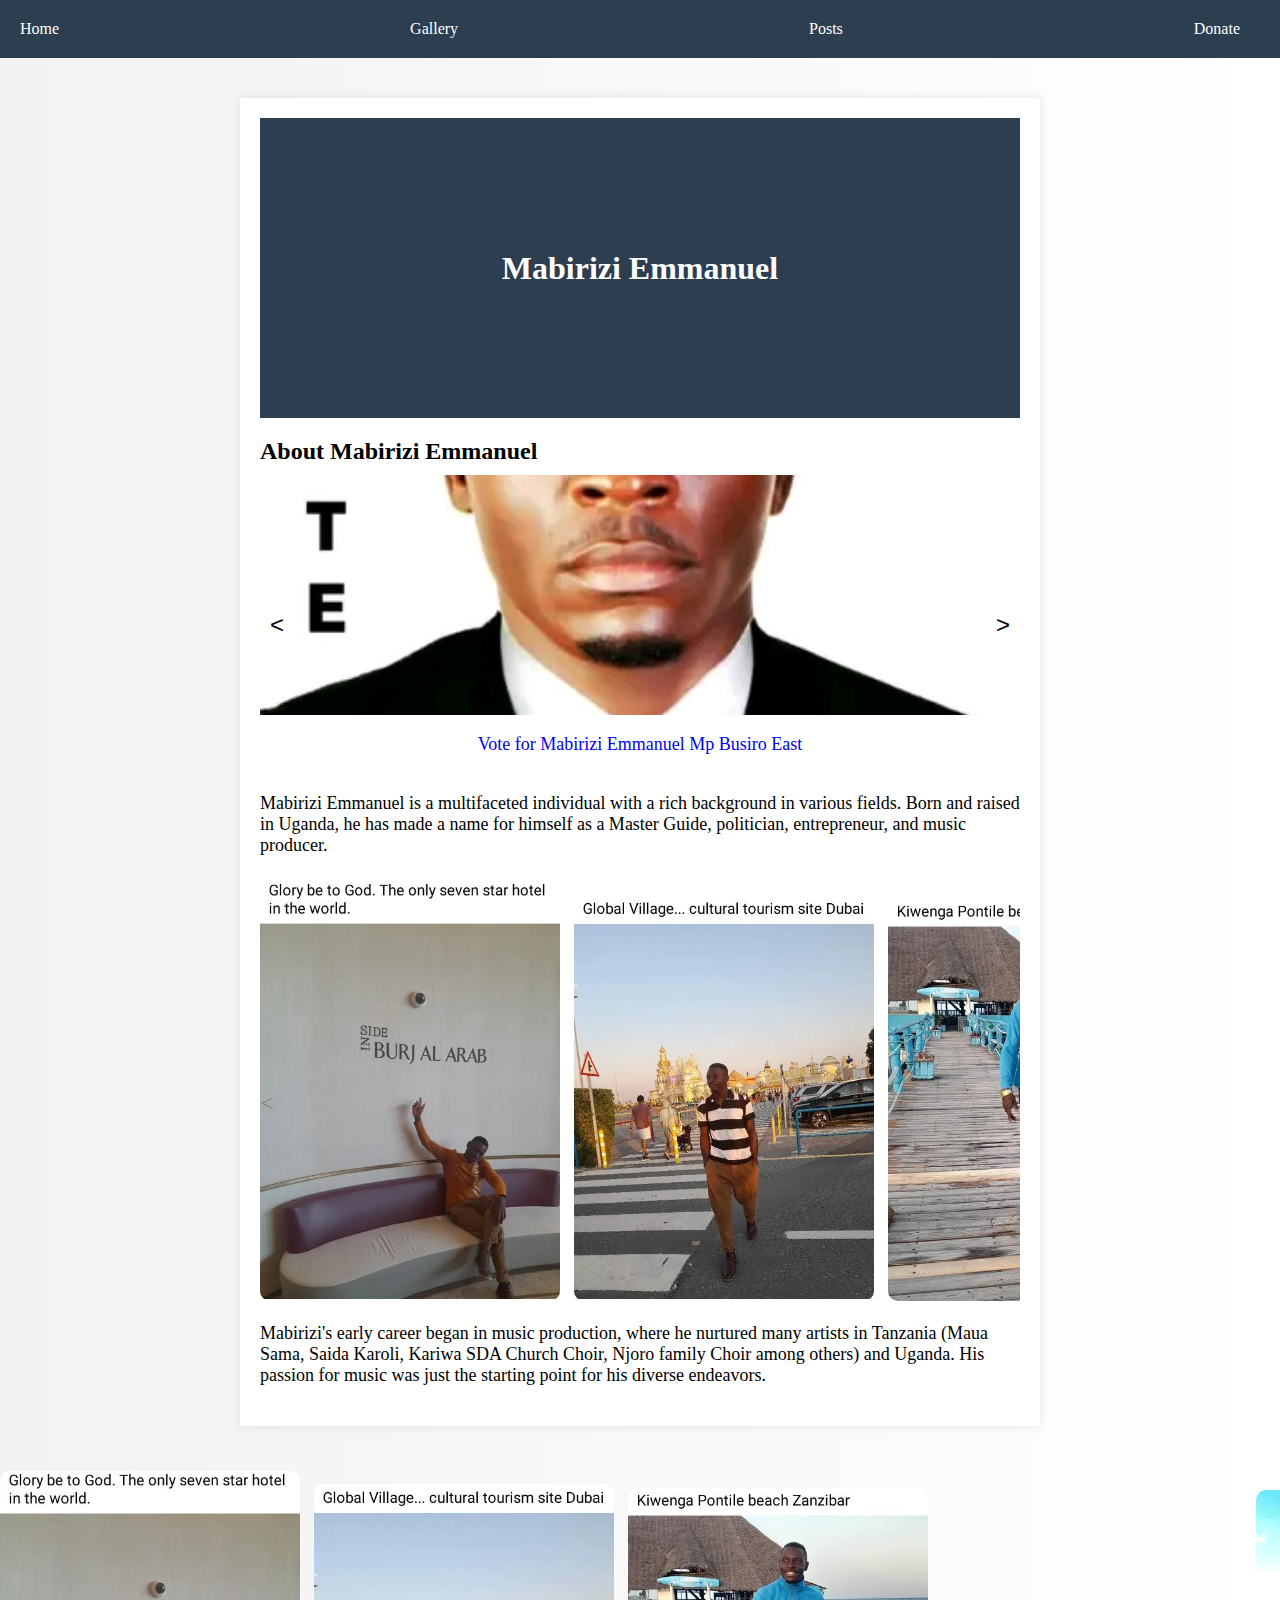
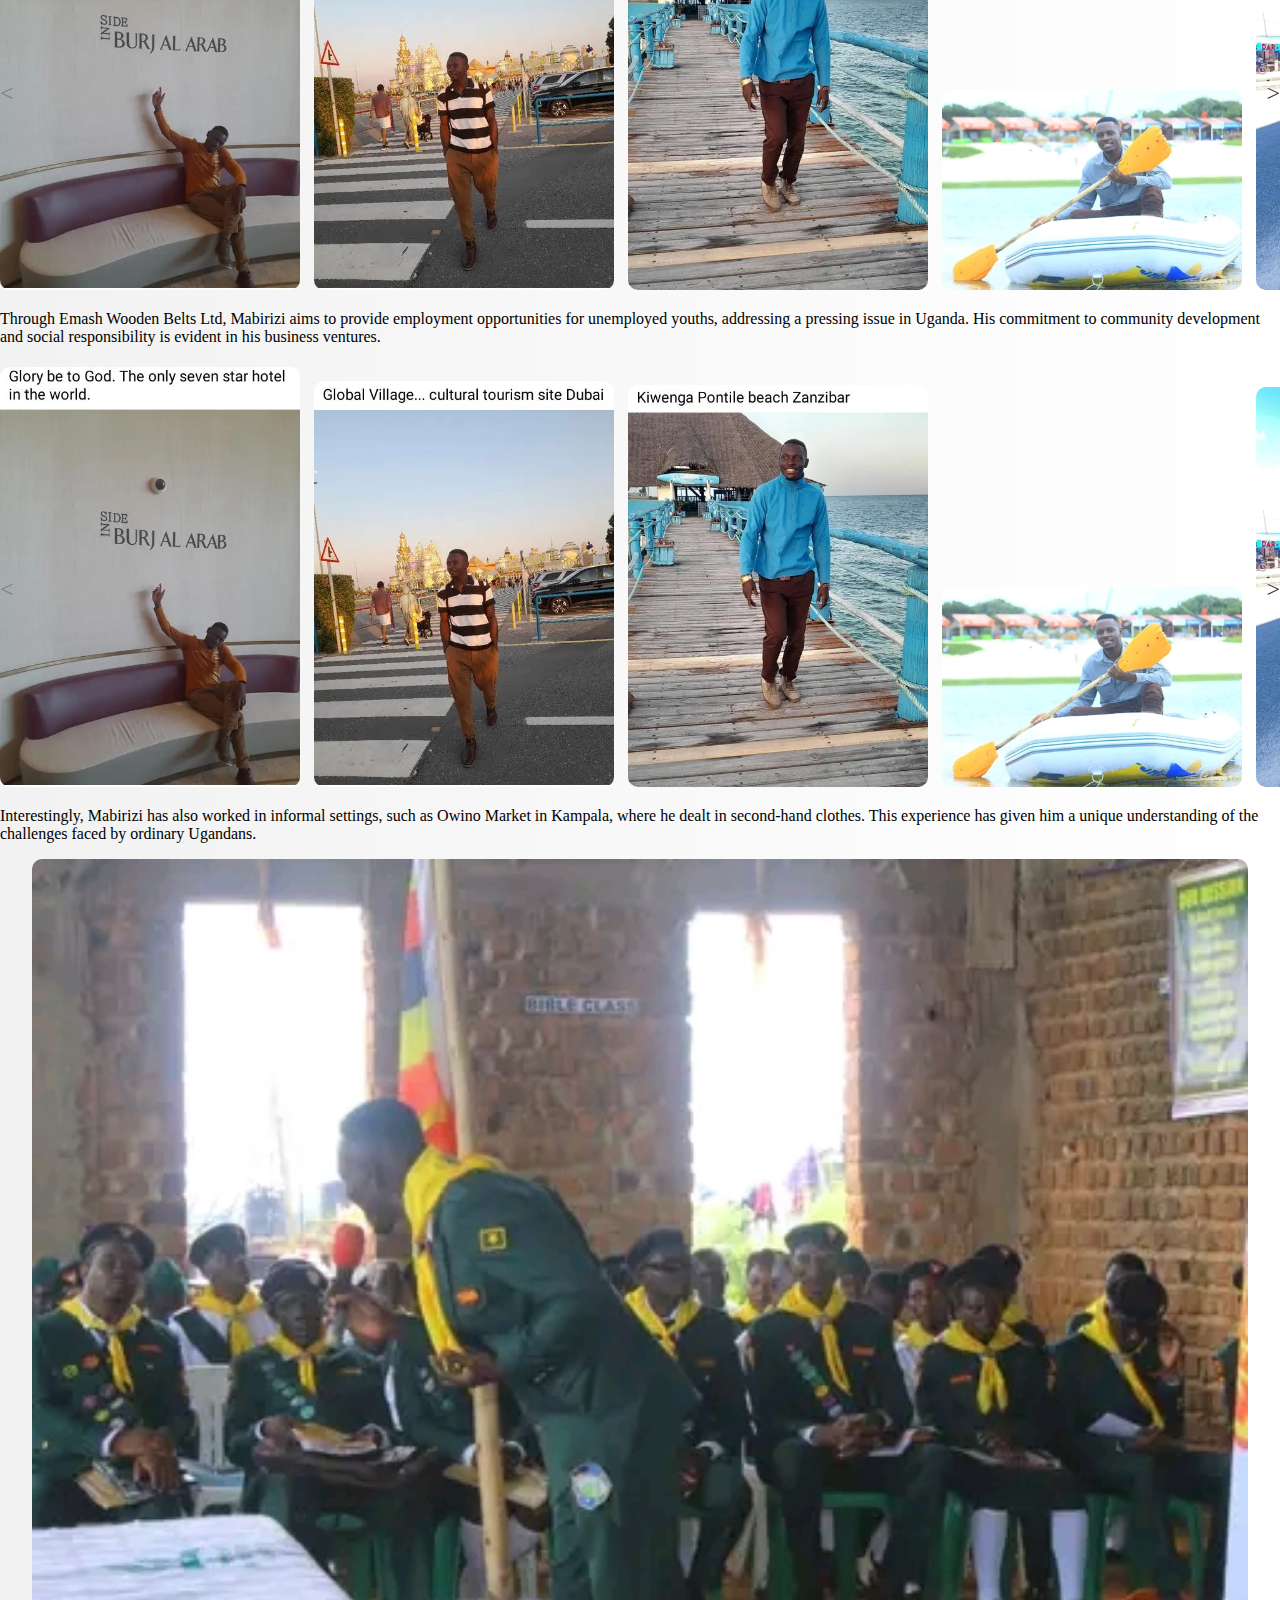
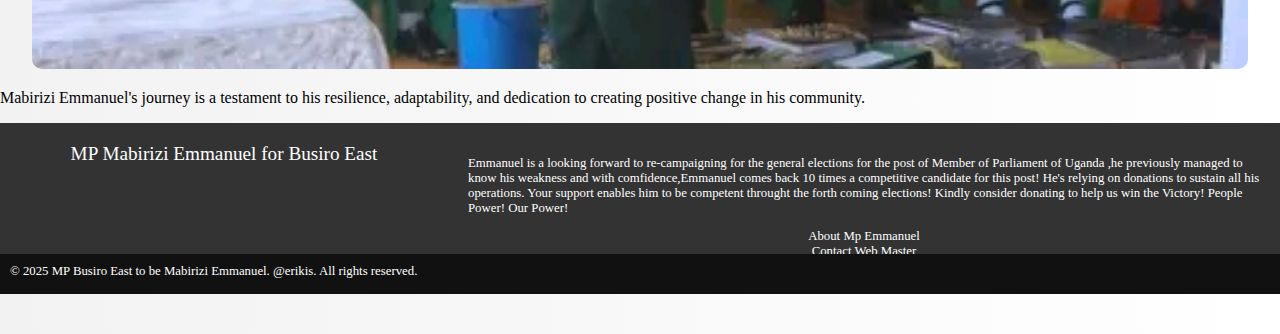
==== aboutEma.html @ 76df87b8 "Add files via upload" ====
<!DOCTYPE html>
<html lang="en">
<head>
    <meta charset="UTF-8">
    <meta name="viewport" content="width=device-width, initial-scale=1.0">
    <title>Mabirizi Emmanuel | About</title>
    <link rel="stylesheet" href="https://fonts.googleapis.com/css?family=Open+Sans:300,400,600,700&display=swap">
    <link rel="stylesheet" href="https://cdnjs.cloudflare.com/ajax/libs/animate.css/4.1.1/animate.min.css"/>

    <style>
      *{box-sizing:border-box;}
      
.container {
max-width: 800px;
margin: 40px auto;
padding: 20px;
background-color: #fff;
box-shadow: 0 0 10px rgba(0, 0, 0, 0.1);
}
body {

font-family: 'Merriweather', serif;
margin: 0;
padding: 0;
background-image: linear-gradient(to right, #f2f2f2, #fff);
}



.breadcrumbs {
  background-color: #2c3e50;
list-style: none;
margin: 0;
padding: 0;
display: flex;
justify-content: space-between;
padding:20px;
}

.breadcrumbs li {
margin-right: 20px;
}

.breadcrumbs a {
color: #fff;
text-decoration: none;
}

.header {
  background-color: #2c3e50;
color: #fff;
padding: 10px;
text-align: center;
background-size: 80% 20px 0px;
height: 300px;
display: flex;
justify-content: center;
align-items: center;
color: #fff;
}

.about-section {
margin-top: 20px;
}

.about-section h2 {
font-size: 24px;
font-weight: 600;
margin-bottom: 10px;
}

.about-section p {
font-size: 18px;
font-weight: 400;
margin-bottom: 20px;
}

.img-container {
text-align: center;
margin-bottom: 10px;
}

.img-container img {
width: 95%;
height: 80%;
border-radius: 10px;
}
/* Scrollable img*/
.image-gallery {
position: relative;
overflow-x: auto;
white-space: nowrap;
}

.gallery-wrapper {
display: inline-block;
}

.gallery-wrapper img {
width: 300px;
height: auto;
margin-right: 10px;
border-radius: 10px;
}

.gallery-arrows {
position: absolute;
top: 50%;
transform: translateY(-50%);
width: 100%;
}

.arrow {
  color:;
position: absolute;
font-size: 24px;
cursor: pointer;
}

.left-arrow {
left: 0;
color:grey;
}

.right-arrow {
right: 0;
color:#333;
}

  .carousel-container {
position: relative;
width: 100%;
height: 300px;
overflow: hidden;
}

.carousel {
position: absolute;
top: 0;
left: 0;
width: 100%;
height: 100%;
}

.carousel-item {
position: absolute;
top: 0;
left: 100%;
width: 100%;
height: 100%;
transition: left 1s;
}

.carousel-item img {
width: 100%;
height: 80%;
object-fit: cover;
}

.carousel-item a {
text-decoration: none;
color: blue;
}

.carousel-item p {
position: absolute;
bottom: 0;
width: 100%;
text-align: center;
}

.carousel-item.active {
left: 0;
}

.carousel-nav {
position: absolute;
top: 50%;
transform: translateY(-50%);
width: 100%;
display: flex;
justify-content: space-between;
}

.prev-btn, .next-btn {
background-color: transparent;
border: none;
cursor: pointer;
font-size: 24px;
padding: 10px;
}

.prev-btn:hover, .next-btn:hover {
background-color: rgba(0, 0, 0, 0.2);
}
    /*footer styling */
    footer {
      color: #fff;
      background: #333;
      position: relative; /* required to position the copyright at the bottom */
      font-size: 80%;
      width: 100%;
    }
    .footer-copyright {
      width: 100%;
      height: 40px;
      background: #111;
      /* positions the copyright at the bottom of the footer */
      padding: 10px;
      position: absolute;
      bottom: 0px;
      left: 0px;
    }
    .footer-body {
      margin-bottom: 40px;
    }
      /* the clearfix hack */
    .footer-body::after {
      content: "";
      display: block;
      clear: both;
    }
    /* float the divs */
    .footer-body > div {
      float: left;
      padding: 20px;
    }
    /* sets the width of the first column */
    .footer-body > div:first-child {
      font-size: 150%;
      width: 35%;
      text-align: center;
    }
    /* sets the width of the second column */
    .footer-body > div:last-child {
      width: 65%;
    }
    .footer-body ul {
      list-style-type: none;
      margin: 0px;
      padding: 0px;
      text-align: center;
      
    }
    .footer-body li > a {
      color: white;
      text-decoration: none;
      margin-bottom: 7px;
    }
    </style>
</head>
<body>
  <nav class="top-nav">
<ul class="breadcrumbs">
<li><a href="index.html">Home</a></li>
<li><a href="gallery.html">Gallery</a></li>
<li><a href="index.html#social">Posts</a></li>
<li><a href="donate.html">Donate</a></li>
</ul>
</nav>
    <div class="container">
        <div class="header">
            <h1 class="animate__animated animate__fadeInDown">Mabirizi Emmanuel</h1>
        </div>
        <div class="about-section">
            <h2 class="animate__animated animate__fadeInLeft">About Mabirizi Emmanuel</h2>
          
<!-- Choir audio Carousel images -->


<div class="carousel-container home">
<div class="carousel">
<div class="carousel-item">
<a href="#Vote" target="_blank">
<img src="profile-pic.jpg" alt="Image 1">
<p>Vote for Mabirizi Emmanuel Mp Busiro East</p>
</a>
</div>

<div class="carousel-item">
<a href="(link unavailable)" target="_blank">
<img src="bobiwne.jpg" alt="Image 3">
<p></p>
</a>
</div>
<div class="carousel-item">
<a href="(link unavailable)" target="_blank">
<img src="politicalwarfare2.jpg" alt="Image 2">
<p>Mp Emmanuel; the determined fighter of equality and freedom</p>
</a>
</div>

<div class="carousel-item">
<a href="(link unavailable)" target="_blank">
<img src="politicalwarfare.jpg" alt="Image 3">
<p>Uganda needs leaders like you!</p>
</a>
</div>
<div class="carousel-item">
<a href="(link unavailable)" target="_blank">
<img src="fundraising.jpg" alt="Image 4">
<p>Fundraising Launch</p>
</a>
</div>
<div class="carousel-item">
<a href="(link unavailable)" target="_blank">
<img src="tour (2).jpg" alt="Image 5">
<p>Social life and Tours</p>
</a>
</div>
<div class="carousel-item">
<a href="(link unavailable)" target="_blank">
<img src="tour (3).jpg" alt="Image 6">
<p>On a Research Tour for Environmental user-friendly practices</p>
</a>
</div>
<div class="carousel-item">
<a href="(link unavailable)" target="_blank">
<img src="tour (4).jpg" alt="Image 7">
</a>
</div>

<div class="carousel-item">
<a href="(link unavailable)" target="_blank">
<img src="emashbelts.jpg" alt="Image 2">
<p>Uganda's Youths Empowerment Projects</p>
</a>
</div>

<div class="carousel-item">
<a href="#omwoyoWamagezi" target="_blank">
<img src="tour (5).jpg" alt="Image 8">
<p>explore more...</p>
</a>
</div>
</div>
<div class="carousel-nav">
<button class="prev-btn">&lt;</button>
<button class="next-btn">&gt;</button>
</div>
</div>

            <p class="animate__animated animate__fadeInRight">Mabirizi Emmanuel is a multifaceted individual with a rich background in various fields. Born and raised in Uganda, he has made a name for himself as a Master Guide, politician, entrepreneur, and music producer.</p>

             <div class="image-gallery">
<div class="gallery-wrapper">
<img src="tour (1).jpg" alt="Tour 1">
<img src="tour (2).jpg" alt="Tour 2">
<img src="tour (3).jpg" alt="Tour 3">
<img src="tour (4).jpg" alt="Tour 3">
<img src="tour (5).jpg" alt="Tour 3">
<img src="tour (6).jpg" alt="Tour 3">
<img src="tour (7).jpg" alt="Tour 3">
<img src="profile-pic.jpg" alt="Tour 3">
</div>
<div class="gallery-arrows">
<div class="arrow left-arrow">&lt;</div>
<div class="arrow right-arrow">&gt;</div>
</div>
</div>
            <p class="animate__animated animate__fadeInUp">Mabirizi's early career began in music production, where he nurtured many artists in Tanzania (Maua Sama, Saida Karoli, Kariwa SDA Church Choir, Njoro family Choir among others) and Uganda. His passion for music was just the starting point for his diverse endeavors.</p>

                </div>
            </div>
            
            <div class="image-gallery">
<div class="gallery-wrapper">
<img src="tour (1).jpg" alt="Tour 1">
<img src="tour (2).jpg" alt="Tour 2">
<img src="tour (3).jpg" alt="Tour 3">
<img src="tour (4).jpg" alt="Tour 3">
<img src="tour (5).jpg" alt="Tour 3">
<img src="tour (6).jpg" alt="Tour 3">
<img src="tour (7).jpg" alt="Tour 3">
<img src="profile-pic.jpg" alt="Tour 3">
</div>
<div class="gallery-arrows">
<div class="arrow left-arrow">&lt;</div>
<div class="arrow right-arrow">&gt;</div>
</div>
</div>
            <p class="animate__animated animate__fadeInDown">Through Emash Wooden Belts Ltd, Mabirizi aims to provide employment opportunities for unemployed youths, addressing a pressing issue in Uganda. His commitment to community development and social responsibility is evident in his business ventures.</p>
            <div class="image-gallery">
<div class="gallery-wrapper">
<img src="tour (1).jpg" alt="Tour 1">
<img src="tour (2).jpg" alt="Tour 2">
<img src="tour (3).jpg" alt="Tour 3">
<img src="tour (4).jpg" alt="Tour 3">
<img src="tour (5).jpg" alt="Tour 3">
<img src="tour (6).jpg" alt="Tour 3">
<img src="tour (7).jpg" alt="Tour 3">
<img src="profile-pic.jpg" alt="Tour 3">
</div>
<div class="gallery-arrows">
<div class="arrow left-arrow">&lt;</div>
<div class="arrow right-arrow">&gt;</div>
</div>
</div>
            <p class="animate__animated animate__fadeInLeft">Interestingly, Mabirizi has also worked in informal settings, such as Owino Market in Kampala, where he dealt in second-hand clothes. This experience has given him a unique understanding of the challenges faced by ordinary Ugandans.</p>
            <div class="img-container">
                <img src="masterguide2.jpg" alt="Mabirizi Emmanuel">
            </div>
            <p class="animate__animated animate__fadeInRight">Mabirizi Emmanuel's journey is a testament to his resilience, adaptability, and dedication to creating positive change in his community.</p>
        </div>
    </div>
    
            <!-- footer 2 -->
<footer>
    <div class="footer-body">
      <div> MP Mabirizi Emmanuel for Busiro East </div>
      <div>
<p class="footer-info">Emmanuel is a looking forward to re-campaigning for the general elections for the post of Member of Parliament of Uganda ,he previously managed to know his weakness and with comfidence,Emmanuel comes back 10 times a competitive candidate for this post! He's relying on donations to sustain all his operations. Your support enables him to be competent throught the forth coming elections! Kindly consider donating to help us win the Victory!
 People Power! Our Power!</p>
        <ul>
          <li><a href="#about"> About Mp Emmanuel </a></li>
          <li><a href="whatsapp://send?phone=+256783101345&text=Hello, I really want you to design me a website and/ or an app!" target="_blank"> Contact Web Master</a></li>
          <li><a href='termsandconditions.html'> Terms & Conditions </a></li>

      </div>
    </div>
    <div class="footer-copyright">
      © 2025 MP Busiro East to be  Mabirizi Emmanuel.
      @erikis. All rights reserved.
    </div>
  </footer>
    <script>
 // Carousel 
 
    const carouselItems = document.querySelectorAll('.carousel-item');
const prevBtn = document.querySelector('.prev-btn');
const nextBtn = document.querySelector('.next-btn');

let currentSlide = 0;
let intervalId;

carouselItems[currentSlide].classList.add('active');

intervalId = setInterval(() => {
  carouselItems[currentSlide].classList.remove('active');
  currentSlide = (currentSlide + 1) % carouselItems.length;
  carouselItems[currentSlide].classList.add('active');
}, 3000);

prevBtn.addEventListener('click', () => {
  clearInterval(intervalId);
  carouselItems[currentSlide].classList.remove('active');
  currentSlide = (currentSlide - 1 + carouselItems.length) % carouselItems.length;
  carouselItems[currentSlide].classList.add('active');
  setTimeout(() => {
    intervalId = setInterval(() => {
      carouselItems[currentSlide].classList.remove('active');
      currentSlide = (currentSlide + 1) % carouselItems.length;
      carouselItems[currentSlide].classList.add('active');
    }, 3000);
  }, 1000);
});

nextBtn.addEventListener('click', () => {
  clearInterval(intervalId);
  carouselItems[currentSlide].classList.remove('active');
  currentSlide = (currentSlide + 1) % carouselItems.length;
  carouselItems[currentSlide].classList.add('active');
  setTimeout(() => {
    intervalId = setInterval(() => {
      carouselItems[currentSlide].classList.remove('active');
      currentSlide = (currentSlide + 1) % carouselItems.length;
      carouselItems[currentSlide].classList.add('active');
    }, 3000);
  }, 1000);
});
    </script>
</body>
</html>
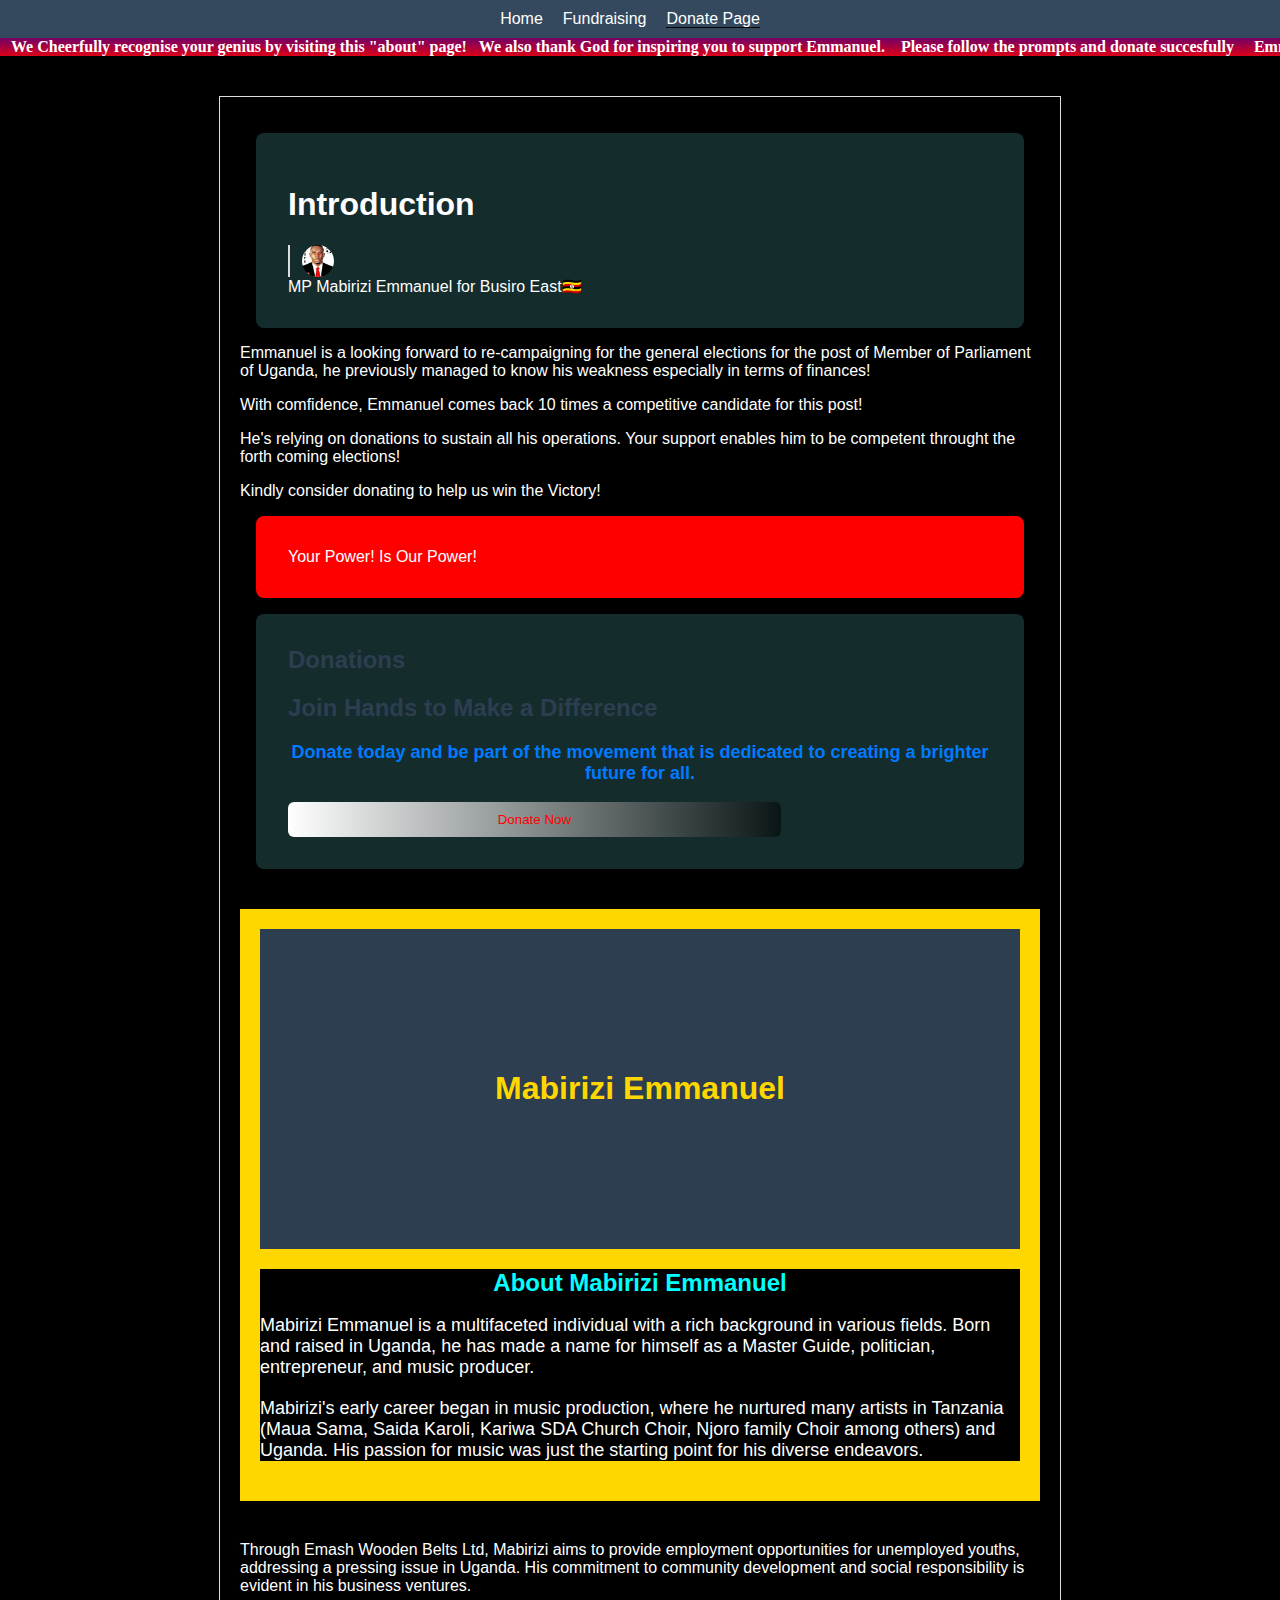
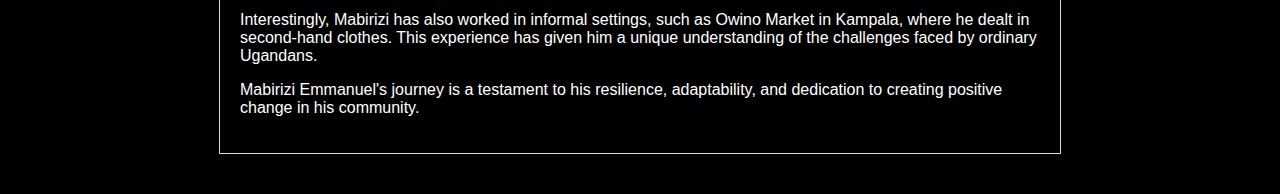
==== commit 379280b7: "Add files via upload" ====
--- a/aboutEma.html
+++ b/aboutEma.html
@@ -1,51 +1,18 @@
-
 <!DOCTYPE html>
 <html lang="en">
 <head>
     <meta charset="UTF-8">
     <meta name="viewport" content="width=device-width, initial-scale=1.0">
-    <title>Mabirizi Emmanuel | About</title>
-    <link rel="stylesheet" href="https://fonts.googleapis.com/css?family=Open+Sans:300,400,600,700&display=swap">
-    <link rel="stylesheet" href="https://cdnjs.cloudflare.com/ajax/libs/animate.css/4.1.1/animate.min.css"/>
-
+    <title>About Mp Mabirizi Emmanuel</title>
     <style>
-      *{box-sizing:border-box;}
-      
-.container {
+    .container {
 max-width: 800px;
 margin: 40px auto;
 padding: 20px;
 background-color: #fff;
 box-shadow: 0 0 10px rgba(0, 0, 0, 0.1);
 }
-body {
-
-font-family: 'Merriweather', serif;
-margin: 0;
-padding: 0;
-background-image: linear-gradient(to right, #f2f2f2, #fff);
-}
-
-
-
-.breadcrumbs {
-  background-color: #2c3e50;
-list-style: none;
-margin: 0;
-padding: 0;
-display: flex;
-justify-content: space-between;
-padding:20px;
-}
-
-.breadcrumbs li {
-margin-right: 20px;
-}
-
-.breadcrumbs a {
-color: #fff;
-text-decoration: none;
-}
+
 
 .header {
   background-color: #2c3e50;
@@ -127,348 +94,337 @@
 right: 0;
 color:#333;
 }
-
-  .carousel-container {
-position: relative;
-width: 100%;
-height: 300px;
-overflow: hidden;
-}
-
-.carousel {
-position: absolute;
-top: 0;
-left: 0;
-width: 100%;
-height: 100%;
-}
-
-.carousel-item {
-position: absolute;
-top: 0;
-left: 100%;
-width: 100%;
-height: 100%;
-transition: left 1s;
-}
-
-.carousel-item img {
-width: 100%;
-height: 80%;
-object-fit: cover;
-}
-
-.carousel-item a {
-text-decoration: none;
-color: blue;
-}
-
-.carousel-item p {
-position: absolute;
-bottom: 0;
-width: 100%;
-text-align: center;
-}
-
-.carousel-item.active {
-left: 0;
-}
-
-.carousel-nav {
-position: absolute;
-top: 50%;
-transform: translateY(-50%);
-width: 100%;
-display: flex;
-justify-content: space-between;
-}
-
-.prev-btn, .next-btn {
-background-color: transparent;
-border: none;
-cursor: pointer;
-font-size: 24px;
-padding: 10px;
-}
-
-.prev-btn:hover, .next-btn:hover {
-background-color: rgba(0, 0, 0, 0.2);
-}
-    /*footer styling */
-    footer {
-      color: #fff;
-      background: #333;
-      position: relative; /* required to position the copyright at the bottom */
-      font-size: 80%;
-      width: 100%;
-    }
-    .footer-copyright {
-      width: 100%;
-      height: 40px;
-      background: #111;
-      /* positions the copyright at the bottom of the footer */
+        body {
+            font-family: Arial, sans-serif;
+            margin: 0;
+            padding: 0;
+            background-color: black;
+            color:white;
+        }
+
+        header {
+            background-color: #34495e;
+            color: #fff;
+            padding: 10px;
+            text-align: center;
+        }
+
+        .breadcrumb {
+            list-style: none;
+            margin: 0;
+            padding: 0;
+            display: flex;
+            justify-content: center;
+        }
+
+        .breadcrumb li {
+            margin-right: 20px;
+        }
+
+        .breadcrumb a {
+            color: #fff;
+            text-decoration: none;
+        }
+
+        main {
+            max-width: 800px;
+            margin: 40px auto;
+            padding: 20px;
+            background-color: black;
+            border: 1px solid #ddd;
+            color:white;
+            box-shadow: 0 0 10px rgba(0, 0, 0, 0.6);
+        }
+        div{ background-color: black;
+        color: white
+        ;}
+            /*Tooltip*/
+        .tooltip {
+      position: relative; /* helps position the tooltip content */
+      border-bottom: 1px solid black;
+    }
+    .tooltip-content {
+      color: white;
+      background: black;
+      padding: 3px;
+      border-radius: 5px;
+      visibility: hidden; /* hides the tooltip content */
+    
+      /* positions the tooltip content */
+      position: absolute;
+      z-index: 1;
+      text-align: center;
+      width: 110px;
+      margin-left: -55px; /* (width / 2) x -1 */
+      left: 50%;
+      top: 150%; /* to the top */
+    }
+    .tooltip:hover > .tooltip-content {
+      visibility: visible; /* shows the tooltip content on mouse over */
+    }
+    .tooltip > .tooltip-content::after {
+      content: " ";
+      position: absolute;
+      bottom: 100%;
+      left: 50%;
+      margin-left: -5px;
+      border: 5px solid transparent;
+      border-bottom-color: black;
+    }
+    
+        p>a:link{text-decoration: none;
+  color: grey;
+}
+    /* Marquee or ticker of Adverts  */
+    
+    .ticker {
+  overflow: hidden;
+  white-space: nowrap;
+}
+
+.ticker span {
+  display: inline-block;
+  animation: ticker 80s  linear infinite;
+}
+
+@keyframes ticker {
+  0% {
+    transform: translateX(100%);
+  }
+  100% {
+    transform: translateX(-100%);
+  }
+}
+    /* Marquee or ticker of Adverts  */
+    
+    .ticker {
+  overflow: hidden;
+  white-space: nowrap;
+}
+
+.ticker span {
+  display: inline-block;
+  animation: ticker 70s  linear infinite;
+}
+
+@keyframes ticker {
+  0% {
+    transform: translateX(100%);
+  }
+  100% {
+    transform: translateX(-100%);
+  }
+}
+    .donateBtn2 {       border:none;
+      background:
+      linear-gradient(to right,white, rgba(0,0,0,0.5));
       padding: 10px;
-      position: absolute;
-      bottom: 0px;
-      left: 0px;
-    }
-    .footer-body {
-      margin-bottom: 40px;
-    }
-      /* the clearfix hack */
-    .footer-body::after {
-      content: "";
-      display: block;
-      clear: both;
-    }
-    /* float the divs */
-    .footer-body > div {
-      float: left;
-      padding: 20px;
-    }
-    /* sets the width of the first column */
-    .footer-body > div:first-child {
-      font-size: 150%;
-      width: 35%;
-      text-align: center;
-    }
-    /* sets the width of the second column */
-    .footer-body > div:last-child {
-      width: 65%;
-    }
-    .footer-body ul {
-      list-style-type: none;
-      margin: 0px;
-      padding: 0px;
-      text-align: center;
+      border-radius: 6px;
+      color: red;
+      width:70%;
+position:relative;
       
     }
-    .footer-body li > a {
-      color: white;
-      text-decoration: none;
-      margin-bottom: 7px;
-    }
-    </style>
+    
+.profile-btn {
+  padding: 0;
+  border: 0;
+  background-color: transparent;
+  display: flex;
+  align-items: right;
+  padding-left: 12px;
+  border-left: 2px solid #ddd;
+}
+.profile-btn img {
+  width: 32px;
+  height: 32px;
+  -o-object-fit: cover;
+     object-fit: cover;
+  border-radius: 50%;
+  margin-right: 4px;
+}
+.profile-btn span {
+  color: var(--main-color);
+  font-size: 16px;
+  line-height: 24px;
+  font-weight: 700;
+}
+   @keyframes animate-title-word-1 {
+  0% {
+    opacity: 0;
+    transform: translateY(100px);
+  }
+  100% {
+    opacity: 1;
+    transform: translateY(0);
+  }
+}
+@keyframes animate-title-word-2 {
+  0% {
+    opacity: 0;
+    transform: translateY(100px);
+  }
+  100% {
+    opacity: 1;
+    transform: translateY(0);
+  }
+}
+    .title-word-1 {
+  animation: animate-title-word-1 2s 5s forwards;
+}
+
+.title-word-2 {
+  animation: animate-title-word-2 2s 3s forwards;
+
+}
+
+.title-word-3 {
+  animation: animate-title-word-2 2s 5s forwards;}
+
+
+  
+@keyframes blink {
+  0% {
+    opacity: 1;
+  }
+  50% {
+    opacity: 0.5;
+  }
+  100% {
+    opacity: 1;
+  }
+}
+        .blinking {
+        animation: blink 5s infinite;
+    }
+
+  
+    .donateBtn2 {       border:none;
+      background:
+      linear-gradient(to right,white, rgba(0,0,0,0.5));
+      padding: 10px;
+      border-radius: 6px;
+      color: red;
+      width:70%;
+position:relative;}
+      
+  @keyframes bgcolors {
+  0% {
+    background: linear-gradient(to right, #E3EA5F, rgba(230, 20, 255, 0.3));
+  }
+
+  10% {
+    background: linear-gradient(to right, #E3EAFF, black);
+  }
+  30% {
+    background: linear-gradient(to right, red, #D4DFED);
+  }
+  40% {
+    background: linear-gradient(to right, black, #FFE2FB);
+  }
+  50% {background: linear-gradient(to right, #E3EA5F, rgba(230, 20, 255, 0.3));
+     }
+  60% {
+    background: linear-gradient(to right, hotpink, indigo);
+  }
+  80% {
+    background: linear-gradient(to right, black, #E3EAFF);
+  }
+  90% {
+    background: linear-gradient(to right, #E3EAFF, black) }
+  100% {
+    background: linear-gradient(to right,#333, #D4DFED);
+  }
+
+  }
+
+    .bodyBg {
+      animation: bgcolors 30s linear 0s infinite;
+    }
+     
+
+.call-to-action {
+    font-size: 18px;
+    font-weight: bold;
+    color: #007bff;
+    text-align: center;
+}
+.section {
+    padding: 2rem;
+    background-color: rgba(25,55,55,.8);
+    margin: 1rem;
+    border-radius: 8px;
+    box-shadow: 3px 10px 6px rgba(0,0,0,0.5);
+}
+
+.section h2 {
+    margin-top: 0;
+    color: #2c3e50;
+}
+
+
+</style>
 </head>
 <body>
-  <nav class="top-nav">
-<ul class="breadcrumbs">
-<li><a href="index.html">Home</a></li>
-<li><a href="gallery.html">Gallery</a></li>
-<li><a href="index.html#social">Posts</a></li>
-<li><a href="donate.html">Donate</a></li>
-</ul>
+<header>
+<nav aria-label="breadcrumb">
+<ol class="breadcrumb">
+<li class="breadcrumb-item"><a href="index.html">Home</a></li>
+<li class="breadcrumb-item"><a href="index.html#fundraising">Fundraising</a></li>
+<li class="breadcrumb-item"><a href="donations.html">
+      <span class="tooltip"> 
+      <span class="tooltip-content">  Please Make Donations Here! </span>
+    
+  Donate Page</a></li></span>
+</ol>
 </nav>
-    <div class="container">
+</header>
+
+   <!-- Marquee or ticker-->
+ <div class="ticker">
+<span> <a href ="https://kisitueric.github.io" style= "text-decoration:none; font-family:droid sans; font-weight: bold; color:white;       background: linear-gradient(to top, red, indigo); padding:7px"> &nbsp;We Cheerfully recognise your genius by visiting this "about" page!&nbsp;&nbsp;&nbsp;We also thank God for inspiring you to support Emmanuel.&nbsp;&nbsp;&nbsp;&nbsp;Please follow the prompts and donate succesfully   &nbsp;&nbsp;&nbsp;&nbsp;Emmanuel is ever at your Service.&nbsp;&nbsp;&nbsp;&nbsp;May God&nbsp;&nbsp;&nbsp;Reward you abundantly!!!&nbsp;&nbsp; Tap to See more!</a></span>
+</div>  
+<main>
+  <div class="section">
+  <h1 class="title-word-1"> Introduction </h1>
+        <button class="profile-btn ">
+        <img src="profile-pic.jpg" />
+        
+      </button> MP Mabirizi Emmanuel for Busiro East🇺🇬  </a></div>
+      <div>
+<p class="title-word-1">Emmanuel is a looking forward to re-campaigning for the general elections for the post of Member of Parliament of Uganda, he previously managed to know his weakness especially in terms of finances!</p>
+<p class="title-word-2">With comfidence, Emmanuel comes back 10 times a competitive candidate for this post!</p> 
+<p>He's relying on donations to sustain all his operations. Your support enables him to be competent throught the forth coming elections!</p> <p class="title-word-1">Kindly consider donating to help us win the Victory!</p>
+ <div class="section" style="color:white; background-color:red">Your Power! Is Our Power!</div>
+ 
+     <div id="donations" class="animate-from-bottom section" >
+        <h2 id="donate" class="titles animate-from-bottom">Donations</h2>
+    <h2 class="title-word-1">Join Hands to Make a Difference</h2>
+    
+    
+    
+    <p class="call-to-action title-word-3">Donate today and be part of the movement that is dedicated to creating a brighter future for all.</p>
+           <a href="donations.html"> <button class="donateBtn2 blinking animate-from-bottom bodyBg">Donate Now</button></a>
+   
+</div>
+    <div class="container" style="background-color:gold">
         <div class="header">
-            <h1 class="animate__animated animate__fadeInDown">Mabirizi Emmanuel</h1>
+            <h1 class="animate__animated animate__fadeInDown" style="color:gold">Mabirizi Emmanuel</h1>
         </div>
-        <div class="about-section">
-            <h2 class="animate__animated animate__fadeInLeft">About Mabirizi Emmanuel</h2>
-          
-<!-- Choir audio Carousel images -->
-
-
-<div class="carousel-container home">
-<div class="carousel">
-<div class="carousel-item">
-<a href="#Vote" target="_blank">
-<img src="profile-pic.jpg" alt="Image 1">
-<p>Vote for Mabirizi Emmanuel Mp Busiro East</p>
-</a>
-</div>
-
-<div class="carousel-item">
-<a href="(link unavailable)" target="_blank">
-<img src="bobiwne.jpg" alt="Image 3">
-<p></p>
-</a>
-</div>
-<div class="carousel-item">
-<a href="(link unavailable)" target="_blank">
-<img src="politicalwarfare2.jpg" alt="Image 2">
-<p>Mp Emmanuel; the determined fighter of equality and freedom</p>
-</a>
-</div>
-
-<div class="carousel-item">
-<a href="(link unavailable)" target="_blank">
-<img src="politicalwarfare.jpg" alt="Image 3">
-<p>Uganda needs leaders like you!</p>
-</a>
-</div>
-<div class="carousel-item">
-<a href="(link unavailable)" target="_blank">
-<img src="fundraising.jpg" alt="Image 4">
-<p>Fundraising Launch</p>
-</a>
-</div>
-<div class="carousel-item">
-<a href="(link unavailable)" target="_blank">
-<img src="tour (2).jpg" alt="Image 5">
-<p>Social life and Tours</p>
-</a>
-</div>
-<div class="carousel-item">
-<a href="(link unavailable)" target="_blank">
-<img src="tour (3).jpg" alt="Image 6">
-<p>On a Research Tour for Environmental user-friendly practices</p>
-</a>
-</div>
-<div class="carousel-item">
-<a href="(link unavailable)" target="_blank">
-<img src="tour (4).jpg" alt="Image 7">
-</a>
-</div>
-
-<div class="carousel-item">
-<a href="(link unavailable)" target="_blank">
-<img src="emashbelts.jpg" alt="Image 2">
-<p>Uganda's Youths Empowerment Projects</p>
-</a>
-</div>
-
-<div class="carousel-item">
-<a href="#omwoyoWamagezi" target="_blank">
-<img src="tour (5).jpg" alt="Image 8">
-<p>explore more...</p>
-</a>
-</div>
-</div>
-<div class="carousel-nav">
-<button class="prev-btn">&lt;</button>
-<button class="next-btn">&gt;</button>
-</div>
-</div>
-
+        <div class="about-section ">
+            <h2 class="animate__animated animate__fadeInLeft" style="color:cyan;text-align: center">About Mabirizi Emmanuel</h2>
+       
             <p class="animate__animated animate__fadeInRight">Mabirizi Emmanuel is a multifaceted individual with a rich background in various fields. Born and raised in Uganda, he has made a name for himself as a Master Guide, politician, entrepreneur, and music producer.</p>
-
-             <div class="image-gallery">
-<div class="gallery-wrapper">
-<img src="tour (1).jpg" alt="Tour 1">
-<img src="tour (2).jpg" alt="Tour 2">
-<img src="tour (3).jpg" alt="Tour 3">
-<img src="tour (4).jpg" alt="Tour 3">
-<img src="tour (5).jpg" alt="Tour 3">
-<img src="tour (6).jpg" alt="Tour 3">
-<img src="tour (7).jpg" alt="Tour 3">
-<img src="profile-pic.jpg" alt="Tour 3">
-</div>
-<div class="gallery-arrows">
-<div class="arrow left-arrow">&lt;</div>
-<div class="arrow right-arrow">&gt;</div>
-</div>
-</div>
             <p class="animate__animated animate__fadeInUp">Mabirizi's early career began in music production, where he nurtured many artists in Tanzania (Maua Sama, Saida Karoli, Kariwa SDA Church Choir, Njoro family Choir among others) and Uganda. His passion for music was just the starting point for his diverse endeavors.</p>
 
                 </div>
             </div>
             
-            <div class="image-gallery">
-<div class="gallery-wrapper">
-<img src="tour (1).jpg" alt="Tour 1">
-<img src="tour (2).jpg" alt="Tour 2">
-<img src="tour (3).jpg" alt="Tour 3">
-<img src="tour (4).jpg" alt="Tour 3">
-<img src="tour (5).jpg" alt="Tour 3">
-<img src="tour (6).jpg" alt="Tour 3">
-<img src="tour (7).jpg" alt="Tour 3">
-<img src="profile-pic.jpg" alt="Tour 3">
-</div>
-<div class="gallery-arrows">
-<div class="arrow left-arrow">&lt;</div>
-<div class="arrow right-arrow">&gt;</div>
-</div>
-</div>
             <p class="animate__animated animate__fadeInDown">Through Emash Wooden Belts Ltd, Mabirizi aims to provide employment opportunities for unemployed youths, addressing a pressing issue in Uganda. His commitment to community development and social responsibility is evident in his business ventures.</p>
-            <div class="image-gallery">
-<div class="gallery-wrapper">
-<img src="tour (1).jpg" alt="Tour 1">
-<img src="tour (2).jpg" alt="Tour 2">
-<img src="tour (3).jpg" alt="Tour 3">
-<img src="tour (4).jpg" alt="Tour 3">
-<img src="tour (5).jpg" alt="Tour 3">
-<img src="tour (6).jpg" alt="Tour 3">
-<img src="tour (7).jpg" alt="Tour 3">
-<img src="profile-pic.jpg" alt="Tour 3">
-</div>
-<div class="gallery-arrows">
-<div class="arrow left-arrow">&lt;</div>
-<div class="arrow right-arrow">&gt;</div>
-</div>
-</div>
-            <p class="animate__animated animate__fadeInLeft">Interestingly, Mabirizi has also worked in informal settings, such as Owino Market in Kampala, where he dealt in second-hand clothes. This experience has given him a unique understanding of the challenges faced by ordinary Ugandans.</p>
-            <div class="img-container">
-                <img src="masterguide2.jpg" alt="Mabirizi Emmanuel">
-            </div>
-            <p class="animate__animated animate__fadeInRight">Mabirizi Emmanuel's journey is a testament to his resilience, adaptability, and dedication to creating positive change in his community.</p>
-        </div>
-    </div>
-    
-            <!-- footer 2 -->
-<footer>
-    <div class="footer-body">
-      <div> MP Mabirizi Emmanuel for Busiro East </div>
-      <div>
-<p class="footer-info">Emmanuel is a looking forward to re-campaigning for the general elections for the post of Member of Parliament of Uganda ,he previously managed to know his weakness and with comfidence,Emmanuel comes back 10 times a competitive candidate for this post! He's relying on donations to sustain all his operations. Your support enables him to be competent throught the forth coming elections! Kindly consider donating to help us win the Victory!
- People Power! Our Power!</p>
-        <ul>
-          <li><a href="#about"> About Mp Emmanuel </a></li>
-          <li><a href="whatsapp://send?phone=+256783101345&text=Hello, I really want you to design me a website and/ or an app!" target="_blank"> Contact Web Master</a></li>
-          <li><a href='termsandconditions.html'> Terms & Conditions </a></li>
-
-      </div>
-    </div>
-    <div class="footer-copyright">
-      © 2025 MP Busiro East to be  Mabirizi Emmanuel.
-      @erikis. All rights reserved.
-    </div>
-  </footer>
-    <script>
- // Carousel 
- 
-    const carouselItems = document.querySelectorAll('.carousel-item');
-const prevBtn = document.querySelector('.prev-btn');
-const nextBtn = document.querySelector('.next-btn');
-
-let currentSlide = 0;
-let intervalId;
-
-carouselItems[currentSlide].classList.add('active');
-
-intervalId = setInterval(() => {
-  carouselItems[currentSlide].classList.remove('active');
-  currentSlide = (currentSlide + 1) % carouselItems.length;
-  carouselItems[currentSlide].classList.add('active');
-}, 3000);
-
-prevBtn.addEventListener('click', () => {
-  clearInterval(intervalId);
-  carouselItems[currentSlide].classList.remove('active');
-  currentSlide = (currentSlide - 1 + carouselItems.length) % carouselItems.length;
-  carouselItems[currentSlide].classList.add('active');
-  setTimeout(() => {
-    intervalId = setInterval(() => {
-      carouselItems[currentSlide].classList.remove('active');
-      currentSlide = (currentSlide + 1) % carouselItems.length;
-      carouselItems[currentSlide].classList.add('active');
-    }, 3000);
-  }, 1000);
-});
-
-nextBtn.addEventListener('click', () => {
-  clearInterval(intervalId);
-  carouselItems[currentSlide].classList.remove('active');
-  currentSlide = (currentSlide + 1) % carouselItems.length;
-  carouselItems[currentSlide].classList.add('active');
-  setTimeout(() => {
-    intervalId = setInterval(() => {
-      carouselItems[currentSlide].classList.remove('active');
-      currentSlide = (currentSlide + 1) % carouselItems.length;
-      carouselItems[currentSlide].classList.add('active');
-    }, 3000);
-  }, 1000);
-});
-    </script>
+            
+                        <p class="animate__animated animate__fadeInLeft">Interestingly, Mabirizi has also worked in informal settings, such as Owino Market in Kampala, where he dealt in second-hand clothes. This experience has given him a unique understanding of the challenges faced by ordinary Ugandans.</p>
+                          <p class="animate__animated animate__fadeInRight">Mabirizi Emmanuel's journey is a testament to his resilience, adaptability, and dedication to creating positive change in his community.</p>
+</main>
+
 </body>
-</html>
+</html>